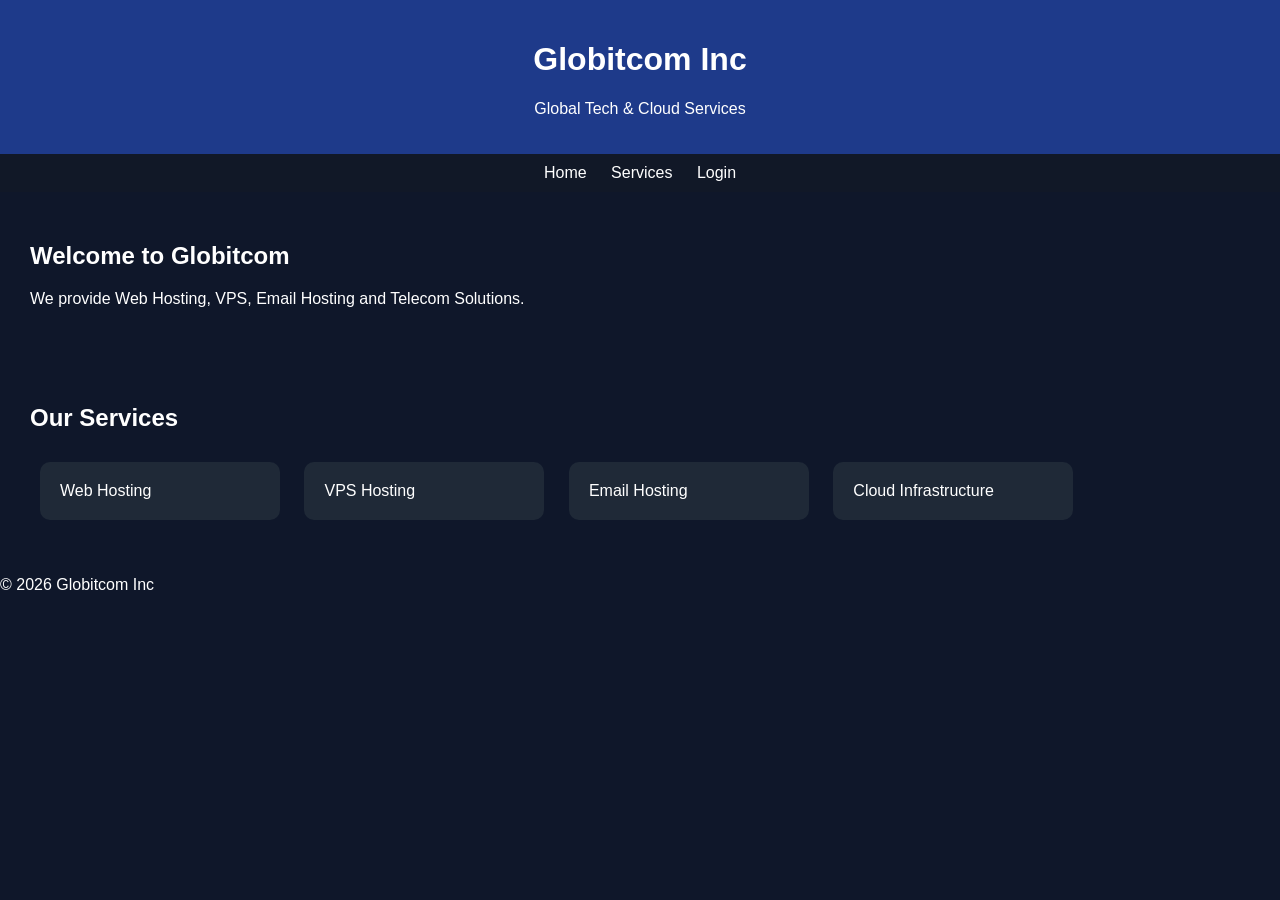
==== index.html @ 8dfbcd42 "Add files via upload" ====
<!DOCTYPE html>
<html lang="en">
<head>
    <meta charset="UTF-8">
    <title>Globitcom Inc</title>
    <link rel="stylesheet" href="style.css">
</head>
<body>

<header>
    <h1>Globitcom Inc</h1>
    <p>Global Tech & Cloud Services</p>
</header>

<nav>
    <a href="#home">Home</a>
    <a href="#services">Services</a>
    <a href="login.html">Login</a>
</nav>

<section id="home">
    <h2>Welcome to Globitcom</h2>
    <p>We provide Web Hosting, VPS, Email Hosting and Telecom Solutions.</p>
</section>

<section id="services">
    <h2>Our Services</h2>

    <div class="card">Web Hosting</div>
    <div class="card">VPS Hosting</div>
    <div class="card">Email Hosting</div>
    <div class="card">Cloud Infrastructure</div>
</section>

<footer>
    <p>© 2026 Globitcom Inc</p>
</footer>

</body>
</html>
---- style.css ----
body {
    font-family: Arial;
    margin: 0;
    background: #0f172a;
    color: white;
}

header {
    background: #1e3a8a;
    padding: 20px;
    text-align: center;
}

nav {
    background: #111827;
    padding: 10px;
    text-align: center;
}

nav a {
    color: white;
    margin: 10px;
    text-decoration: none;
}

section {
    padding: 30px;
}

.card {
    background: #1f2937;
    padding: 20px;
    margin: 10px;
    display: inline-block;
    width: 200px;
    border-radius: 10px;
}
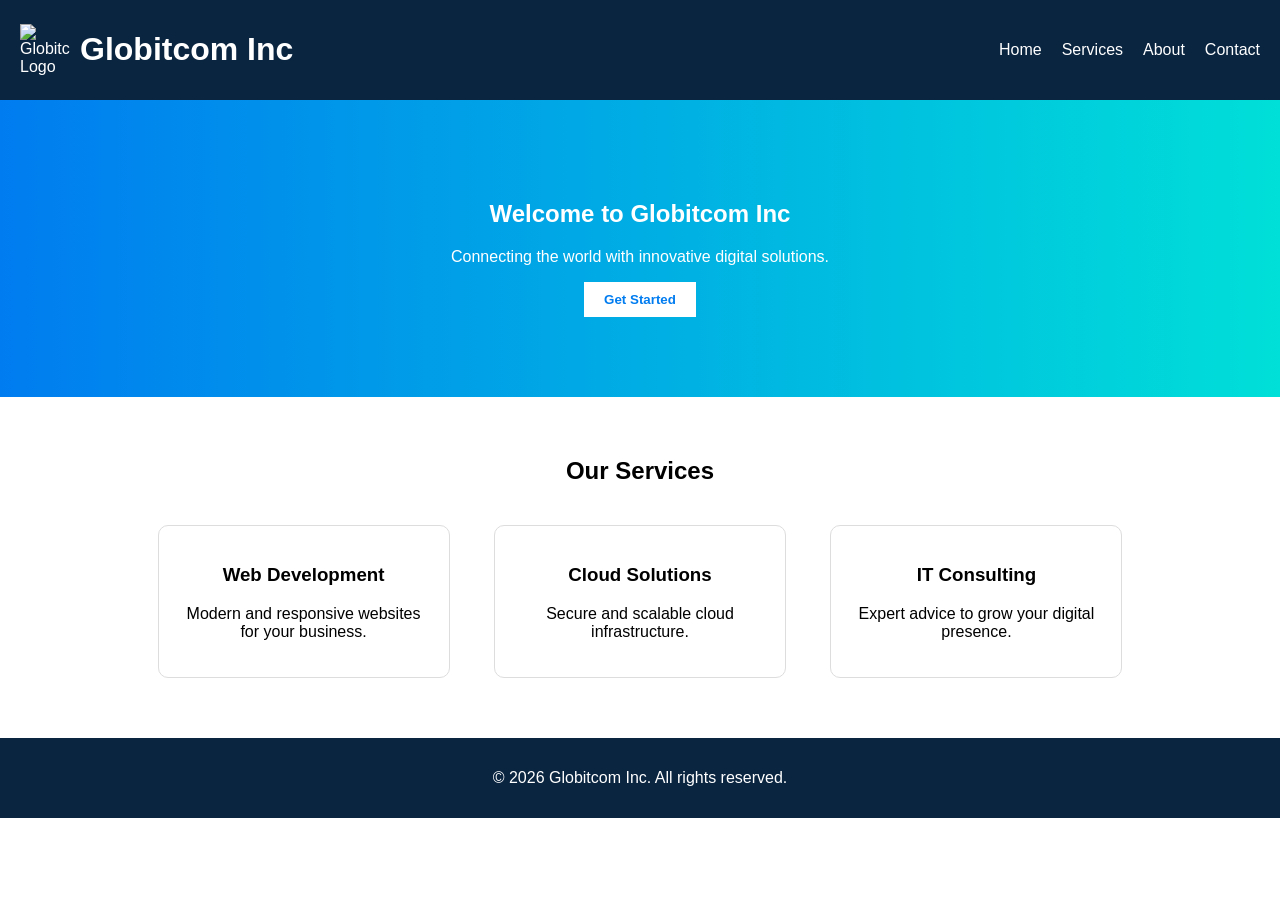
==== commit 214ada22: "Add files via upload" ====
--- a/index.html
+++ b/index.html
@@ -1,40 +1,62 @@
 <!DOCTYPE html>
 <html lang="en">
 <head>
-    <meta charset="UTF-8">
-    <title>Globitcom Inc</title>
-    <link rel="stylesheet" href="style.css">
+  <meta charset="UTF-8">
+  <title>Globitcom Inc</title>
+  <meta name="viewport" content="width=device-width, initial-scale=1.0">
+  <link rel="stylesheet" href="style.css">
 </head>
+
 <body>
 
-<header>
-    <h1>Globitcom Inc</h1>
-    <p>Global Tech & Cloud Services</p>
-</header>
+  <!-- Navbar -->
+  <header class="navbar">
+    <div class="logo-container">
+      <img src="images/logo.png" alt="Globitcom Logo" class="logo">
+      <h1>Globitcom Inc</h1>
+    </div>
 
-<nav>
-    <a href="#home">Home</a>
-    <a href="#services">Services</a>
-    <a href="login.html">Login</a>
-</nav>
+    <nav>
+      <ul>
+        <li><a href="#">Home</a></li>
+        <li><a href="#">Services</a></li>
+        <li><a href="#">About</a></li>
+        <li><a href="#">Contact</a></li>
+      </ul>
+    </nav>
+  </header>
 
-<section id="home">
-    <h2>Welcome to Globitcom</h2>
-    <p>We provide Web Hosting, VPS, Email Hosting and Telecom Solutions.</p>
-</section>
+  <!-- Hero Section -->
+  <section class="hero">
+    <h2>Welcome to Globitcom Inc</h2>
+    <p>Connecting the world with innovative digital solutions.</p>
+    <button>Get Started</button>
+  </section>
 
-<section id="services">
+  <!-- Services -->
+  <section class="services">
     <h2>Our Services</h2>
 
-    <div class="card">Web Hosting</div>
-    <div class="card">VPS Hosting</div>
-    <div class="card">Email Hosting</div>
-    <div class="card">Cloud Infrastructure</div>
-</section>
+    <div class="service-box">
+      <h3>Web Development</h3>
+      <p>Modern and responsive websites for your business.</p>
+    </div>
 
-<footer>
-    <p>© 2026 Globitcom Inc</p>
-</footer>
+    <div class="service-box">
+      <h3>Cloud Solutions</h3>
+      <p>Secure and scalable cloud infrastructure.</p>
+    </div>
+
+    <div class="service-box">
+      <h3>IT Consulting</h3>
+      <p>Expert advice to grow your digital presence.</p>
+    </div>
+  </section>
+
+  <!-- Footer -->
+  <footer>
+    <p>© 2026 Globitcom Inc. All rights reserved.</p>
+  </footer>
 
 </body>
 </html>
--- a/style.css
+++ b/style.css
@@ -1,37 +1,79 @@
 body {
-    font-family: Arial;
     margin: 0;
-    background: #0f172a;
+    font-family: Arial, sans-serif;
+}
+
+/* Navbar */
+.navbar {
+    display: flex;
+    justify-content: space-between;
+    align-items: center;
+    background: #0a2540;
+    color: white;
+    padding: 10px 20px;
+}
+
+.logo-container {
+    display: flex;
+    align-items: center;
+}
+
+.logo {
+    width: 50px;
+    margin-right: 10px;
+}
+
+.navbar ul {
+    list-style: none;
+    display: flex;
+    gap: 20px;
+}
+
+.navbar a {
+    color: white;
+    text-decoration: none;
+}
+
+.navbar a:hover {
+    color: #00c3ff;
+}
+
+/* Hero */
+.hero {
+    text-align: center;
+    padding: 80px 20px;
+    background: linear-gradient(to right, #007cf0, #00dfd8);
     color: white;
 }
 
-header {
-    background: #1e3a8a;
-    padding: 20px;
+.hero button {
+    padding: 10px 20px;
+    border: none;
+    background: white;
+    color: #007cf0;
+    cursor: pointer;
+    font-weight: bold;
+}
+
+/* Services */
+.services {
+    padding: 40px;
     text-align: center;
 }
 
-nav {
-    background: #111827;
-    padding: 10px;
-    text-align: center;
+.service-box {
+    margin: 20px;
+    padding: 20px;
+    border: 1px solid #ddd;
+    display: inline-block;
+    width: 250px;
+    border-radius: 10px;
 }
 
-nav a {
+/* Footer */
+footer {
+    background: #0a2540;
     color: white;
-    margin: 10px;
-    text-decoration: none;
-}
-
-section {
-    padding: 30px;
-}
-
-.card {
-    background: #1f2937;
-    padding: 20px;
-    margin: 10px;
-    display: inline-block;
-    width: 200px;
-    border-radius: 10px;
+    text-align: center;
+    padding: 15px;
 }
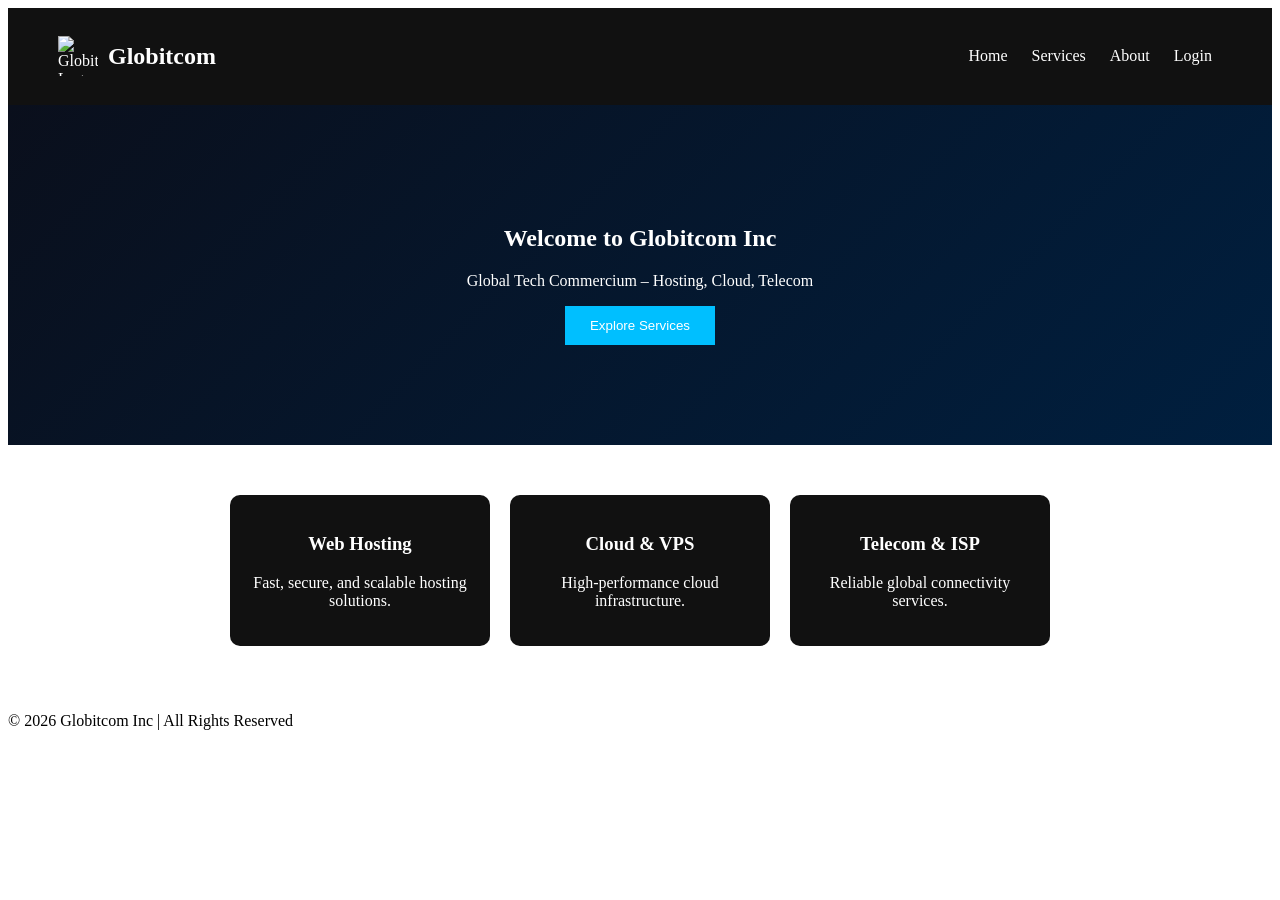
==== commit 4bbaf22a: "Add files via upload" ====
--- a/index.html
+++ b/index.html
@@ -1,62 +1,59 @@
 <!DOCTYPE html>
 <html lang="en">
 <head>
-  <meta charset="UTF-8">
-  <title>Globitcom Inc</title>
-  <meta name="viewport" content="width=device-width, initial-scale=1.0">
-  <link rel="stylesheet" href="style.css">
+    <meta charset="UTF-8">
+    <meta name="viewport" content="width=device-width, initial-scale=1.0">
+    <title>Globitcom Inc</title>
+    <link rel="stylesheet" href="style.css">
 </head>
-
 <body>
 
-  <!-- Navbar -->
-  <header class="navbar">
-    <div class="logo-container">
-      <img src="images/logo.png" alt="Globitcom Logo" class="logo">
-      <h1>Globitcom Inc</h1>
+<!-- NAVBAR -->
+<header>
+    <div class="logo">
+        <img src="logo.png" alt="Globitcom Logo">
+        <h2>Globitcom</h2>
     </div>
 
     <nav>
-      <ul>
-        <li><a href="#">Home</a></li>
-        <li><a href="#">Services</a></li>
-        <li><a href="#">About</a></li>
-        <li><a href="#">Contact</a></li>
-      </ul>
+        <a href="index.html">Home</a>
+        <a href="services.html">Services</a>
+        <a href="about.html">About</a>
+        <a href="login.html">Login</a>
     </nav>
-  </header>
+</header>
 
-  <!-- Hero Section -->
-  <section class="hero">
-    <h2>Welcome to Globitcom Inc</h2>
-    <p>Connecting the world with innovative digital solutions.</p>
-    <button>Get Started</button>
-  </section>
+<!-- HERO SECTION -->
+<section class="hero">
+    <h1>Welcome to Globitcom Inc</h1>
+    <p>Global Tech Commercium – Hosting, Cloud, Telecom</p>
+    <button onclick="location.href='services.html'">Explore Services</button>
+</section>
 
-  <!-- Services -->
-  <section class="services">
-    <h2>Our Services</h2>
+<!-- FEATURES -->
+<section class="features">
 
-    <div class="service-box">
-      <h3>Web Development</h3>
-      <p>Modern and responsive websites for your business.</p>
+    <div class="card">
+        <h3>Web Hosting</h3>
+        <p>Fast, secure, and scalable hosting solutions.</p>
     </div>
 
-    <div class="service-box">
-      <h3>Cloud Solutions</h3>
-      <p>Secure and scalable cloud infrastructure.</p>
+    <div class="card">
+        <h3>Cloud & VPS</h3>
+        <p>High-performance cloud infrastructure.</p>
     </div>
 
-    <div class="service-box">
-      <h3>IT Consulting</h3>
-      <p>Expert advice to grow your digital presence.</p>
+    <div class="card">
+        <h3>Telecom & ISP</h3>
+        <p>Reliable global connectivity services.</p>
     </div>
-  </section>
 
-  <!-- Footer -->
-  <footer>
-    <p>© 2026 Globitcom Inc. All rights reserved.</p>
-  </footer>
+</section>
+
+<!-- FOOTER -->
+<footer>
+    <p>© 2026 Globitcom Inc | All Rights Reserved</p>
+</footer>
 
 </body>
 </html>
--- a/style.css
+++ b/style.css
@@ -1,79 +1,82 @@
-body {
-    margin: 0;
-    font-family: Arial, sans-serif;
+/* Logo */
+.logo {
+    display: flex;
+    align-items: center;
+    gap: 10px;
+}
+
+.logo img {
+    width: 40px;
+    height: 40px;
 }
 
 /* Navbar */
-.navbar {
+header {
     display: flex;
     justify-content: space-between;
     align-items: center;
-    background: #0a2540;
+    padding: 15px 50px;
+    background: #111;
     color: white;
-    padding: 10px 20px;
 }
 
-.logo-container {
-    display: flex;
-    align-items: center;
-}
-
-.logo {
-    width: 50px;
-    margin-right: 10px;
-}
-
-.navbar ul {
-    list-style: none;
-    display: flex;
-    gap: 20px;
-}
-
-.navbar a {
+nav a {
+    margin: 0 10px;
     color: white;
     text-decoration: none;
-}
-
-.navbar a:hover {
-    color: #00c3ff;
 }
 
 /* Hero */
 .hero {
     text-align: center;
-    padding: 80px 20px;
-    background: linear-gradient(to right, #007cf0, #00dfd8);
+    padding: 100px 20px;
+    background: linear-gradient(135deg, #0a0f1c, #001f3f);
     color: white;
 }
 
 .hero button {
-    padding: 10px 20px;
+    padding: 12px 25px;
+    background: #00bfff;
     border: none;
-    background: white;
-    color: #007cf0;
+    color: white;
     cursor: pointer;
-    font-weight: bold;
 }
 
-/* Services */
-.services {
-    padding: 40px;
+/* Features */
+.features {
+    display: flex;
+    justify-content: center;
+    gap: 20px;
+    padding: 50px;
+}
+
+.card {
+    background: #111;
+    color: white;
+    padding: 20px;
+    border-radius: 10px;
+    width: 220px;
     text-align: center;
 }
-
-.service-box {
-    margin: 20px;
-    padding: 20px;
-    border: 1px solid #ddd;
+/* ===== LOGIN PAGE ===== */
+.login-box {
+    background: #111;
+    padding: 30px;
+    border-radius: 10px;
     display: inline-block;
-    width: 250px;
-    border-radius: 10px;
 }
 
-/* Footer */
-footer {
-    background: #0a2540;
+.login-box input {
+    padding: 10px;
+    width: 220px;
+    border: none;
+    border-radius: 5px;
+}
+
+.login-box button {
+    padding: 10px 20px;
+    background: #00bfff;
+    border: none;
     color: white;
-    text-align: center;
-    padding: 15px;
+    cursor: pointer;
 }
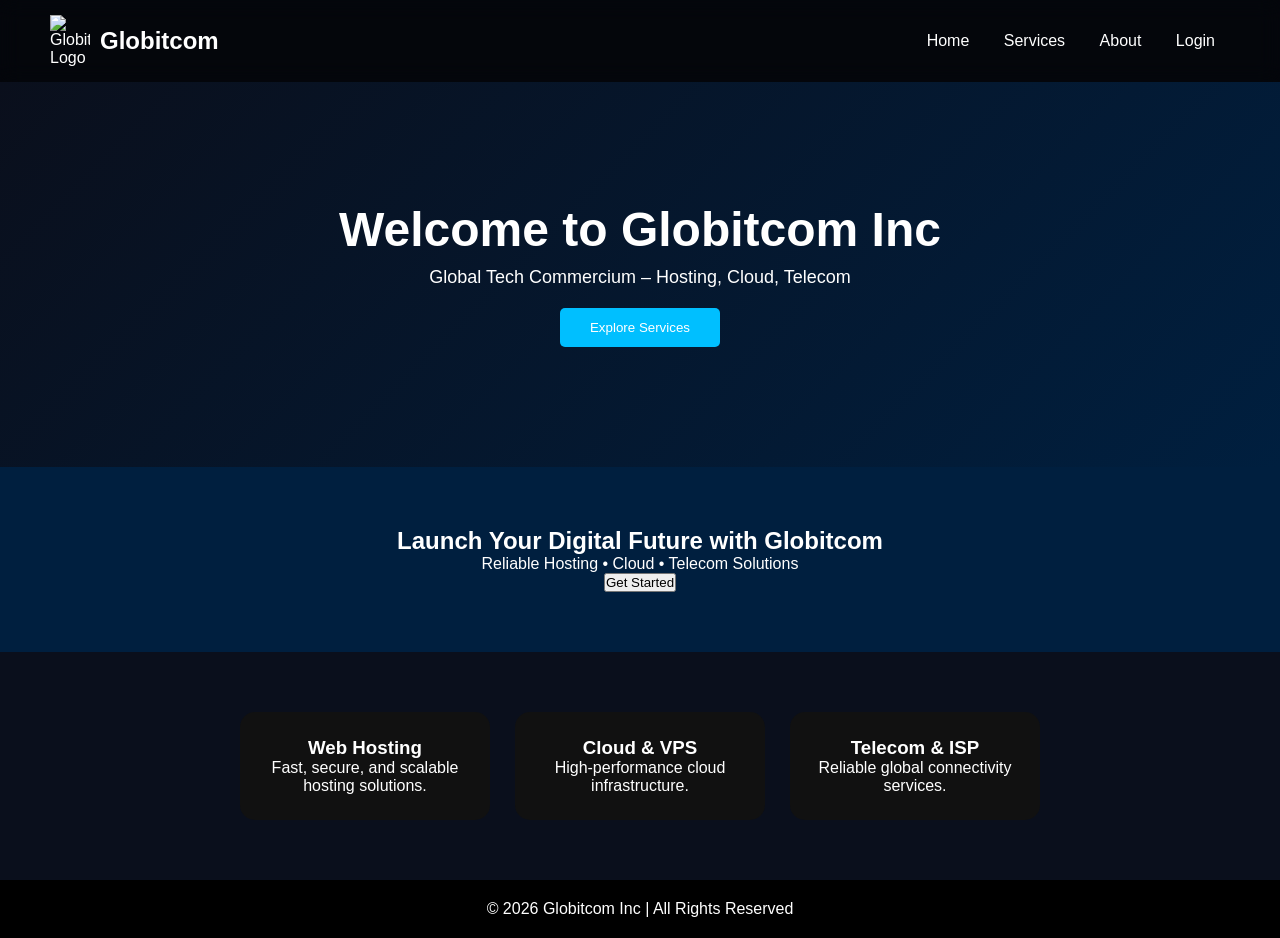
==== commit 8b29fe91: "Update index.html" ====
--- a/index.html
+++ b/index.html
@@ -29,6 +29,11 @@
     <p>Global Tech Commercium – Hosting, Cloud, Telecom</p>
     <button onclick="location.href='services.html'">Explore Services</button>
 </section>
+    <section class="cta">
+    <h2>Launch Your Digital Future with Globitcom</h2>
+    <p>Reliable Hosting • Cloud • Telecom Solutions</p>
+    <button onclick="location.href='services.html'">Get Started</button>
+</section>
 
 <!-- FEATURES -->
 <section class="features">
@@ -56,4 +61,4 @@
 </footer>
 
 </body>
-</html>+</html>
--- a/style.css
+++ b/style.css
@@ -1,4 +1,27 @@
-/* Logo */
+/* RESET */
+* {
+    margin: 0;
+    padding: 0;
+    box-sizing: border-box;
+    font-family: Arial, sans-serif;
+}
+
+/* BODY */
+body {
+    background: #0a0f1c;
+    color: white;
+}
+
+/* NAVBAR */
+header {
+    display: flex;
+    justify-content: space-between;
+    align-items: center;
+    padding: 15px 50px;
+    background: rgba(0,0,0,0.6);
+    backdrop-filter: blur(10px);
+}
+
 .logo {
     display: flex;
     align-items: center;
@@ -7,58 +30,92 @@
 
 .logo img {
     width: 40px;
-    height: 40px;
-}
-
-/* Navbar */
-header {
-    display: flex;
-    justify-content: space-between;
-    align-items: center;
-    padding: 15px 50px;
-    background: #111;
-    color: white;
 }
 
 nav a {
-    margin: 0 10px;
+    margin: 0 15px;
+    text-decoration: none;
     color: white;
-    text-decoration: none;
+    transition: 0.3s;
 }
 
-/* Hero */
+nav a:hover {
+    color: #00bfff;
+}
+
+/* HERO */
 .hero {
     text-align: center;
-    padding: 100px 20px;
+    padding: 120px 20px;
     background: linear-gradient(135deg, #0a0f1c, #001f3f);
-    color: white;
+}
+
+.hero h1 {
+    font-size: 48px;
+}
+
+.hero p {
+    margin-top: 10px;
+    font-size: 18px;
 }
 
 .hero button {
-    padding: 12px 25px;
+    margin-top: 20px;
+    padding: 12px 30px;
     background: #00bfff;
     border: none;
     color: white;
     cursor: pointer;
+    border-radius: 5px;
 }
 
-/* Features */
-.features {
+/* FEATURES / SERVICES */
+.features, .services-container {
     display: flex;
+    flex-wrap: wrap;
     justify-content: center;
-    gap: 20px;
+    padding: 60px;
+    gap: 25px;
+}
+
+.card, .service-card {
+    background: #111;
+    padding: 25px;
+    width: 250px;
+    border-radius: 15px;
+    text-align: center;
+    transition: 0.3s;
+}
+
+.card:hover, .service-card:hover {
+    transform: translateY(-10px);
+    box-shadow: 0 10px 20px rgba(0,0,0,0.5);
+}
+
+/* ABOUT */
+.about-container {
+    max-width: 900px;
+    margin: auto;
+    padding: 50px;
+    line-height: 1.6;
+}
+
+/* CONTACT */
+.contact-box {
+    text-align: center;
     padding: 50px;
 }
 
-.card {
-    background: #111;
-    color: white;
-    padding: 20px;
-    border-radius: 10px;
-    width: 220px;
-    text-align: center;
+.contact-box input,
+.contact-box textarea {
+    width: 280px;
+    padding: 12px;
+    border-radius: 5px;
+    border: none;
+    margin-bottom: 10px;
 }
-/* ===== LOGIN PAGE ===== */
+
+/* LOGIN */
 .login-box {
     background: #111;
     padding: 30px;
@@ -66,17 +123,16 @@
     display: inline-block;
 }
 
-.login-box input {
-    padding: 10px;
-    width: 220px;
-    border: none;
-    border-radius: 5px;
+/* CTA */
+.cta {
+    text-align: center;
+    padding: 60px;
+    background: #001f3f;
 }
 
-.login-box button {
-    padding: 10px 20px;
-    background: #00bfff;
-    border: none;
-    color: white;
-    cursor: pointer;
-}+/* FOOTER */
+footer {
+    text-align: center;
+    padding: 20px;
+    background: #000;
+}
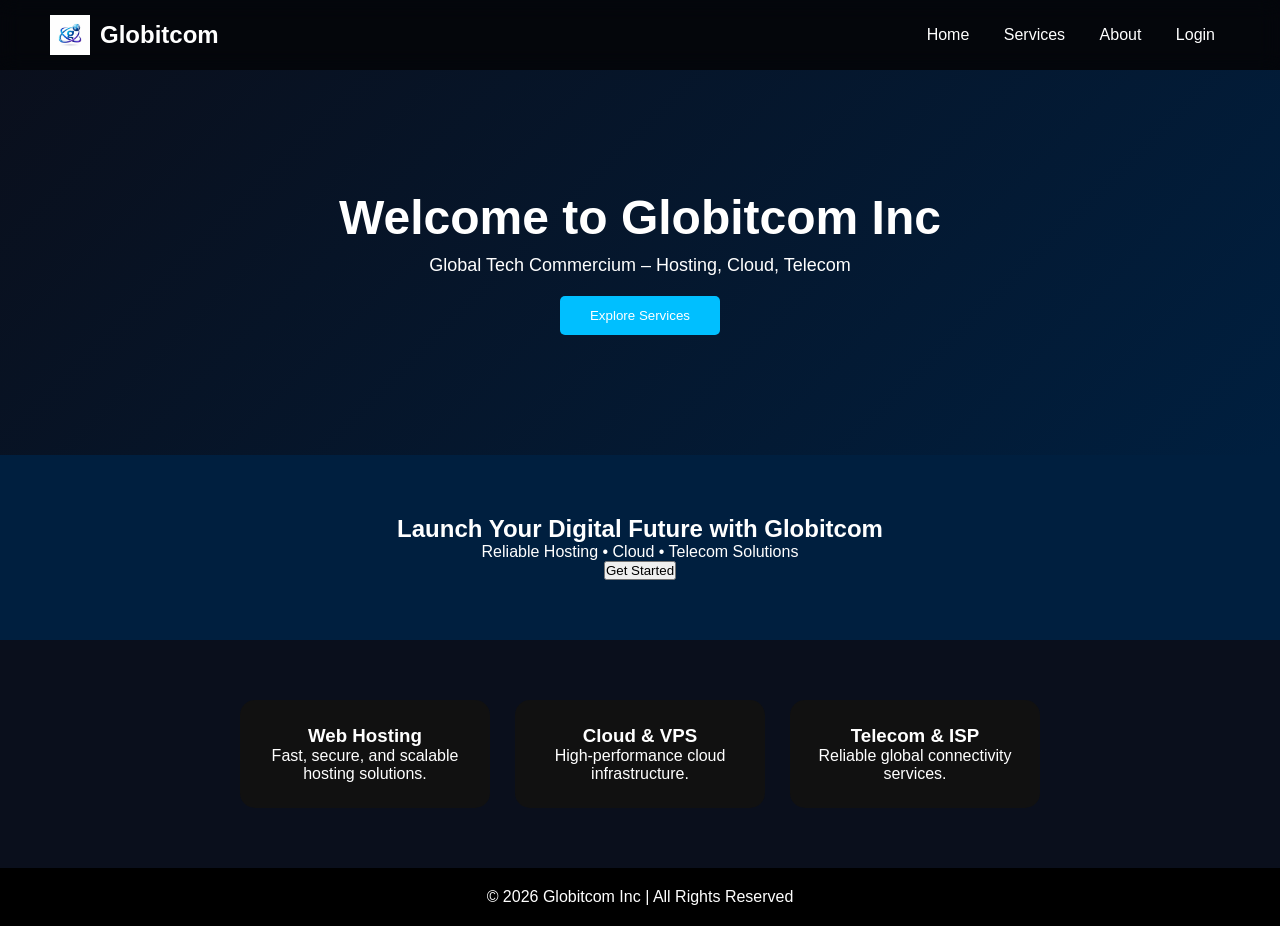
==== commit 08aff8d7: "Update index.html" ====
--- a/style.css
+++ b/style.css
@@ -136,3 +136,8 @@
     padding: 20px;
     background: #000;
 }
+<section class="cta">
+    <h2>Launch Your Digital Future with Globitcom</h2>
+    <p>Reliable Hosting • Cloud • Telecom Solutions</p>
+    <button onclick="location.href='services.html'">Get Started</button>
+</section>
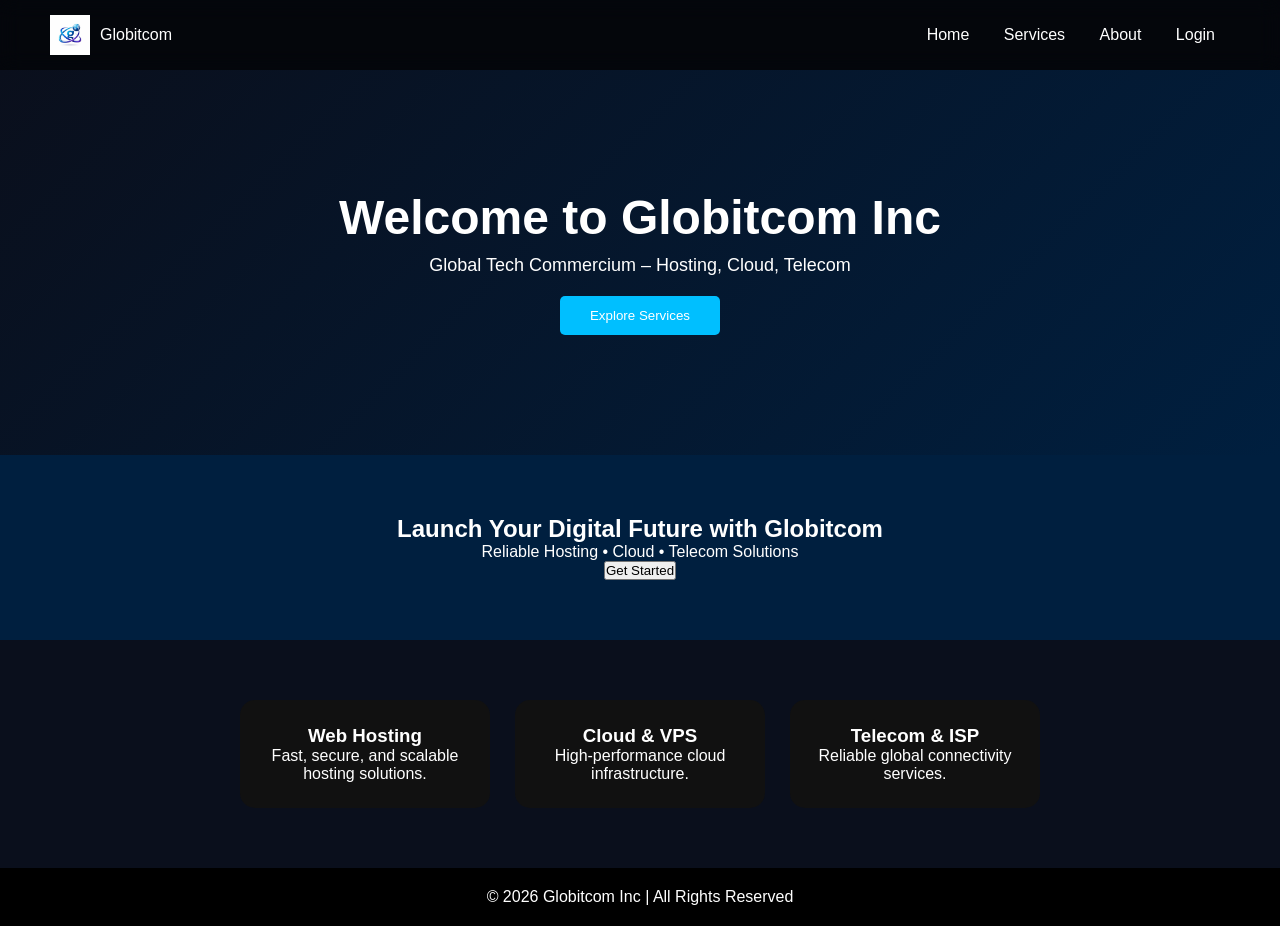
==== commit adf32eec: "Update index.html" ====
--- a/index.html
+++ b/index.html
@@ -12,7 +12,7 @@
 <header>
     <div class="logo">
         <img src="logo.png" alt="Globitcom Logo">
-        <h2>Globitcom</h2>
+        <span>Globitcom</span>
     </div>
 
     <nav>
